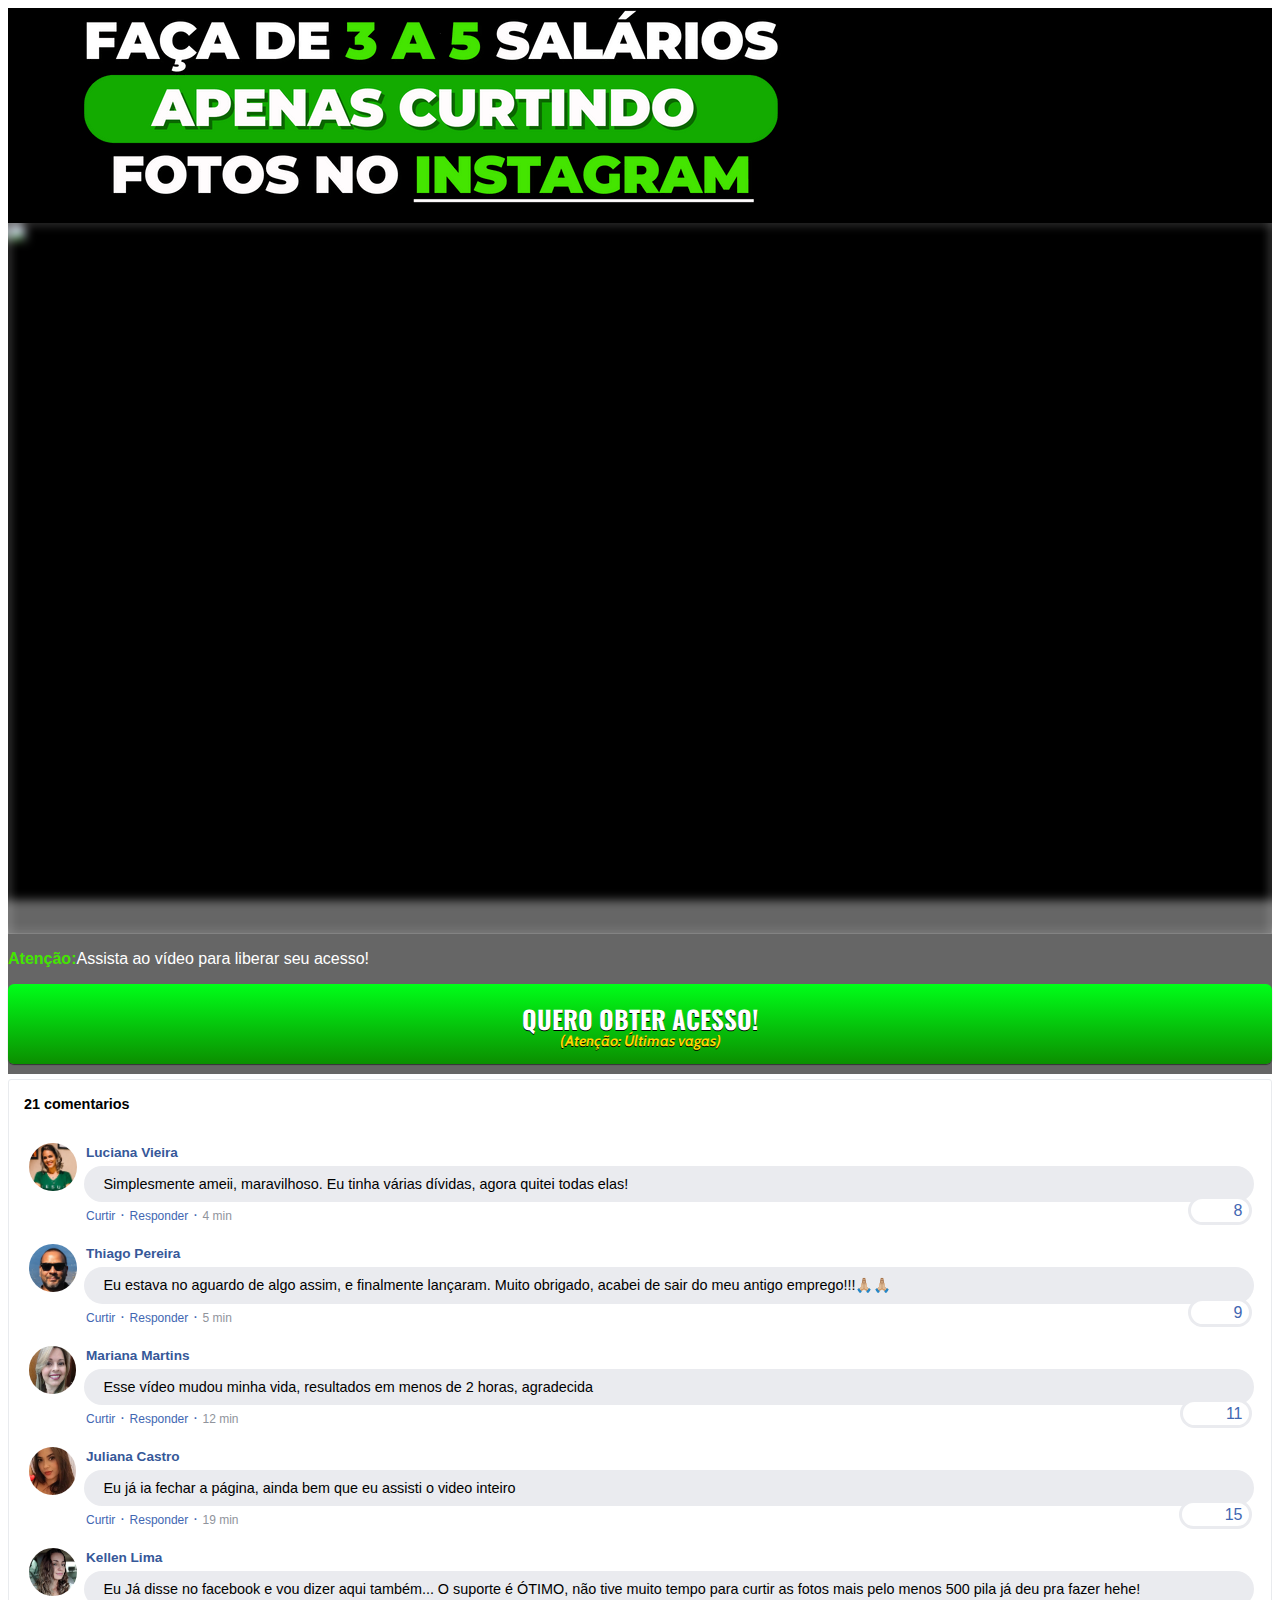
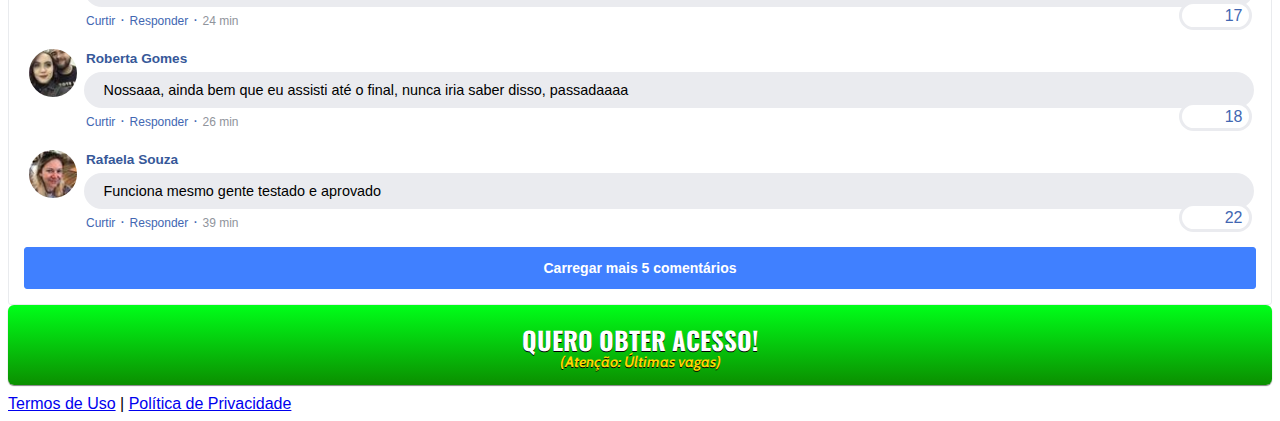
==== pvcc/index.html @ ec8eee3c "Add files via upload" ====
<!DOCTYPE html>
<html lang="pt-br">
<head>
<meta charset="utf-8">
<meta name="viewport" content="width=device-width, initial-scale=1, shrink-to-fit=no">
<link rel="stylesheet" href="https://stackpath.bootstrapcdn.com/bootstrap/4.1.3/css/bootstrap.min.css" integrity="sha384-MCw98/SFnGE8fJT3GXwEOngsV7Zt27NXFoaoApmYm81iuXoPkFOJwJ8ERdknLPMO" crossorigin="anonymous">
<link rel="preconnect" href="https://fonts.googleapis.com">
<link rel="preconnect" href="https://fonts.gstatic.com" crossorigin>
<link href="https://fonts.googleapis.com/css2?family=Cabin:ital,wght@0,400;0,500;0,600;0,700;1,400;1,500;1,600;1,700&family=Dosis:wght@200;300;400;500;600;700;800&family=Oswald:wght@200;300;400;500;600;700&family=Signika:wght@300;400;500;600;700&display=swap" rel="stylesheet">
<link rel="stylesheet" href="./assets/css/com.css">

<link rel="preload" href="https://scripts.converteai.net/07477cf7-0f1c-4b36-b36b-2b4cb1cdaec1/players/6399409f2abb950008b89ef2/player.js" as="script">
<link rel="preload" href="https://cdn.converteai.net/lib/js/smartplayer/v1/smartplayer.min.js" as="script">
<link rel="preload" href="https://images.converteai.net/07477cf7-0f1c-4b36-b36b-2b4cb1cdaec1/players/6399409f2abb950008b89ef2/thumbnail.jpg" as="image">
<link rel="preload" href="https://cdn.converteai.net/07477cf7-0f1c-4b36-b36b-2b4cb1cdaec1/6390a5652dcfe4000a5a7d23/playlist.m3u8" as="fetch">
<link rel="dns-prefetch" href="https://cdn.converteai.net">
<link rel="dns-prefetch" href="https://scripts.converteai.net">
<link rel="dns-prefetch" href="https://images.converteai.net">
<link rel="dns-prefetch" href="https://api.vturb.com.br">

<title>Página Confidencial</title>
<style type="text/css">
      header {
        color: white;
        background-image: url("assets/img/bg.jpeg");
        background-color: rgba(0, 0, 0, 0.6);
        background-position: center;
        background-size: cover;
        background-attachment: fixed;
        background-blend-mode: darken;
      }
    </style>

</head>
<body>
<header class="py-4">
<div class="container">
<div class="row justify-content-center">
<div class="col-lg-8 text-center">

            <!-- Google tag (gtag.js) -->
<script async src="https://www.googletagmanager.com/gtag/js?id=G-38LY6P4E0B"></script>
<script>
  window.dataLayer = window.dataLayer || [];
  function gtag(){dataLayer.push(arguments);}
  gtag('js', new Date());

  gtag('config', 'G-38LY6P4E0B');
</script>

<img class="img-fluid" src="./assets/img/2.png">

<div id="vid_63ae165083a182000a0d0c1e" style="position:relative;width:100%;padding: 56.25% 0 0;"><img id="thumb_63ae165083a182000a0d0c1e" src="https://images.converteai.net/07477cf7-0f1c-4b36-b36b-2b4cb1cdaec1/players/63ae165083a182000a0d0c1e/thumbnail.jpg" style="position:absolute;top:0;left:0;width:100%;height:100%;object-fit:cover;display:block;"><div id="backdrop_63ae165083a182000a0d0c1e" style="position:absolute;top:0;width:100%;height:100%;-webkit-backdrop-filter:blur(5px);backdrop-filter:blur(5px);"></div></div><script type="text/javascript" id="scr_63ae165083a182000a0d0c1e">var s=document.createElement("script");s.src="https://scripts.converteai.net/07477cf7-0f1c-4b36-b36b-2b4cb1cdaec1/players/63ae165083a182000a0d0c1e/player.js",s.async=!0,document.head.appendChild(s);</script>
      
</style><p><span style="color: #44E600;"><strong>Atenção:</strong></span>Assista ao vídeo para liberar seu acesso!</p>

<div id="cta1" class="mt-4 d-none">
<a href="https://pay.kiwify.com.br/SePN24A" class="a-btn" style="text-decoration: none;">
<span class="span-btn">QUERO OBTER ACESSO!</span>
<span class="span-btn2">(Atenção: Últimas vagas)</span>
</a>
</a>
</div>
</div>
</div>
</div>
</header>
<section class="comments py-4">
<div class="container">
<div class="row justify-content-center">
<div class="col-lg-8">
<div class="fb-comments" style="margin-top: 5px;">
<div class="fb-comments-header">
<span>21 comentarios</span>
</div>
<div class="fb-comments-wrapper" id="2">
<table class="fb-comments-comment">
<tbody>
<tr>
<td rowspan="3" class="fb-comments-comment-img"><img src="./assets/img/comentarios/m2.jpeg"></td>
<td>
<font class="fb-comments-comment-name">
<name>Luciana Vieira</name>
</font>
</td>
</tr>
<tr>
<td class="fb-comments-comment-text">Simplesmente ameii, maravilhoso. Eu tinha várias dívidas, agora quitei todas elas!</td>
</tr>
<tr>
<td class="fb-comments-comment-actions">
<like>Curtir</like>
·
<reply>Responder</reply>
·
<likes>8</likes>
<date>4 min</date>
</td>
</tr>
</tbody>
</table>
</div>
<div class="fb-comments-wrapper" id="3">
<table class="fb-comments-comment">
<tbody>
<tr>
<td rowspan="3" class="fb-comments-comment-img"><img src="./assets/img/comentarios/m3.jpeg"></td>
<td>
<font class="fb-comments-comment-name">
<name>Thiago Pereira</name>
</font>
</td>
</tr>
<tr>
<td class="fb-comments-comment-text">Eu estava no aguardo de algo assim, e finalmente lançaram. Muito obrigado, acabei de sair do meu antigo emprego!!!🙏🏼🙏🏼</td>
</tr>
<tr>
<td class="fb-comments-comment-actions">
<like>Curtir</like>
·
<reply>Responder</reply>
·
<likes>9</likes>
<date>5 min</date>
</td>
</tr>
</tbody>
</table>
</div>
<div class="fb-comments-wrapper" id="4">
<table class="fb-comments-comment">
<tbody>
<tr>
<td rowspan="3" class="fb-comments-comment-img"><img src="./assets/img/comentarios/m4.jpeg"></td>
<td>
<font class="fb-comments-comment-name">
<name>Mariana Martins</name>
</font>
</td>
</tr>
<tr>
<td class="fb-comments-comment-text">Esse vídeo mudou minha vida, resultados em menos de 2 horas, agradecida</td>
</tr>
<tr>
<td class="fb-comments-comment-actions">
<like>Curtir</like>
·
<reply>Responder</reply>
·
<likes>11</likes>
<date>12 min</date>
</td>
</tr>
</tbody>
</table>
</div>
<div class="fb-comments-wrapper" id="5">
<table class="fb-comments-comment">
<tbody>
<tr>
<td rowspan="3" class="fb-comments-comment-img"><img src="./assets/img/comentarios/m5.jpeg"></td>
<td>
<font class="fb-comments-comment-name">
<name>Juliana Castro</name>
</font>
</td>
</tr>
<tr>
<td class="fb-comments-comment-text">Eu já ia fechar a página, ainda bem que eu assisti o video inteiro</td>
</tr>
<tr>
<td class="fb-comments-comment-actions">
<like>Curtir</like>
·
<reply>Responder</reply>
·
<likes>15</likes>
<date>19 min</date>
</td>
</tr>
</tbody>
</table>
</div>
<div class="fb-comments-wrapper" id="6">
<table class="fb-comments-comment">
<tbody>
<tr>
<td rowspan="3" class="fb-comments-comment-img"><img src="./assets/img/comentarios/m6.jpeg"></td>
<td>
<font class="fb-comments-comment-name">
<name>Kellen Lima</name>
</font>
</td>
</tr>
<tr>
<td class="fb-comments-comment-text">Eu Já disse no facebook e vou dizer aqui também... O suporte é ÓTIMO, não tive muito tempo para curtir as fotos mais pelo menos 500 pila já deu pra fazer hehe!</td>
</tr>
<tr>
<td class="fb-comments-comment-actions">
<like>Curtir</like>
·
<reply>Responder</reply>
·
<likes>17</likes>
<date>24 min</date>
</td>
</tr>
</tbody>
</table>
</div>
<div class="fb-comments-wrapper" id="7">
<table class="fb-comments-comment">
<tbody>
<tr>
<td rowspan="3" class="fb-comments-comment-img"><img src="./assets/img/comentarios/m7.jpeg"></td>
<td>
<font class="fb-comments-comment-name">
<name>Roberta Gomes</name>
</font>
</td>
</tr>
<tr>
<td class="fb-comments-comment-text">Nossaaa, ainda bem que eu assisti até o final, nunca iria saber disso, passadaaaa</td>
</tr>
<tr>
<td class="fb-comments-comment-actions">
<like>Curtir</like>
·
<reply>Responder</reply>
·
<likes>18</likes>
<date>26 min</date>
</td>
</tr>
</tbody>
</table>
</div>
<div class="fb-comments-wrapper" id="9">
<table class="fb-comments-comment">
<tbody>
<tr>
<td rowspan="3" class="fb-comments-comment-img"><img src="./assets/img/comentarios/m11.jpeg">
</td>
<td>
<font class="fb-comments-comment-name">
<name>Rafaela Souza</name>
</font>
</td>
</tr>
<tr>
<td class="fb-comments-comment-text">Funciona mesmo gente testado e aprovado</td>
</tr>
<tr>
 <td class="fb-comments-comment-actions">
<like>Curtir</like>
·
<reply>Responder</reply>
·
<likes>22</likes>
<date>39 min</date>
</td>
</tr>
</tbody>
</table>
</div>
<button class="fb-comments-loadmore" onclick="javascript:loadMore();">Carregar mais 5 comentários</button>
<div style="display:none" id="more">
<div class="fb-comments-wrapper">
<table class="fb-comments-comment" id="10">
<tbody>
<tr>
<td rowspan="3" class="fb-comments-comment-img"><img src="./assets/img/comentarios/m12.jpeg">
</td>
<td>
<font class="fb-comments-comment-name">
<name>Victor Hugo</name>
</font>
</td>
</tr>
<tr>
<td class="fb-comments-comment-text">No primeiro dia comecei a ver resultados, muito bom</td>
</tr>
<tr>
<td class="fb-comments-comment-actions">
<like>Curtir</like>
·
<reply>Responder</reply>
·
<likes>41</likes>
<date>1 h</date>
</td>
</tr>
</tbody>
</table>
</div>
<div class="fb-comments-wrapper" id="11">
<table class="fb-comments-comment">
<tbody>
<tr>
<td rowspan="3" class="fb-comments-comment-img"><img src="./assets/img/comentarios/m15.jpeg">
</td>
<td>
<font class="fb-comments-comment-name">
<name>Snaya Bessa</name>
</font>
</td>
</tr>
<tr>
<td class="fb-comments-comment-text">Acabei de iniciar minha inscrição agora também, aproveitar enquanto é tempo, besteira é ficar esperando que as coisas vão cair do céu!</td>
</tr>
<tr>
<td class="fb-comments-comment-actions">
<like>Curtir</like>
·
<reply>Responder</reply>
·
<likes>40</likes>
<date>1 h</date>
</td>
</tr>
</tbody>
</table>
</div>
<div class="fb-comments-wrapper" id="12">
<table class="fb-comments-comment">
<tbody>
<tr>
<td rowspan="3" class="fb-comments-comment-img"><img src="./assets/img/comentarios/m16.jpeg">
</td>
<td>
<font class="fb-comments-comment-name">
<name>Daniel Costa</name>
</font>
</td>
</tr>
<tr>
<td class="fb-comments-comment-text">Muito bom, eu recomendo a todos que querem um extra a mais em casa #ficaadica</td>
</tr>
<tr>
<td class="fb-comments-comment-actions">
<like>Curtir</like>
·
<reply>Responder</reply>
·
<likes>47</likes>
<date>1 h</date>
</td>
</tr>
</tbody>
</table>
</div>
<div class="fb-comments-wrapper" id="13">
<table class="fb-comments-comment">
<tbody>
<tr>
<td rowspan="3" class="fb-comments-comment-img"><img src="./assets/img/comentarios/m17.jpeg"></td>
<td>
<font class="fb-comments-comment-name">
<name>Juliana Dias</name>
</font>
</td>
</tr>
<tr>
<td class="fb-comments-comment-text">Só digo uma coisa… FAÇAM! não vão se arrepender. Meu marido fez e eu vou começar agora também.</td>
</tr>
<tr>
<td class="fb-comments-comment-actions">
<like>Curtir</like>
·
<reply>Responder</reply>
·
<likes>50</likes>
<date>1 h</date>
</td>
</tr>
</tbody>
</table>
</div>
<div class="fb-comments-wrapper">
<table class="fb-comments-comment" id="14">
<tbody>
<tr>
<td rowspan="3" class="fb-comments-comment-img"><img src="./assets/img/comentarios/m18.jpeg">
</td>
<td>
<font class="fb-comments-comment-name">
<name>Isabelle Correia</name>
</font>
</td>
</tr>
<tr>
<td class="fb-comments-comment-text">App exelente! Garantia de resultados</td>
</tr>
<tr>
<td class="fb-comments-comment-actions">
<like>Curtir</like>
·
<reply>Responder</reply>
·
<likes>66</likes>
<date>1 h</date>
</td>
</tr>
</tbody>
</table>
</div>
</div>
</div>


<div id="cta2" class="mt-4 d-none">
<a href="https://pay.kiwify.com.br/SePN24A" class="a-btn" style="text-decoration: none;">
<span class="span-btn">QUERO OBTER ACESSO!</span>
<span class="span-btn2">(Atenção: Últimas vagas)</span>
</a>
</div>
</div>
</div>
</section>
<footer class="bg-dark py-3 text-center">
<div class="text-white"><a href="termos.html" class="text-white">Termos de Uso</a> | <a href="privacidade.html" class="text-white">Política de Privacidade</a></div>
</footer>

</footer>
<script type="text/javascript">
      setTimeout(() => {document.getElementById("cta1").classList.remove("d-none"); document.getElementById("cta2").classList.remove("d-none")}, 675000); // temporização da Call to Action (em milissegundos)
    </script>
<script src="https://code.jquery.com/jquery-3.3.1.slim.min.js" integrity="sha384-q8i/X+965DzO0rT7abK41JStQIAqVgRVzpbzo5smXKp4YfRvH+8abtTE1Pi6jizo" crossorigin="anonymous"></script>
<script src="https://cdnjs.cloudflare.com/ajax/libs/popper.js/1.14.3/umd/popper.min.js" integrity="sha384-ZMP7rVo3mIykV+2+9J3UJ46jBk0WLaUAdn689aCwoqbBJiSnjAK/l8WvCWPIPm49" crossorigin="anonymous"></script>
<script src="https://stackpath.bootstrapcdn.com/bootstrap/4.1.3/js/bootstrap.min.js" integrity="sha384-ChfqqxuZUCnJSK3+MXmPNIyE6ZbWh2IMqE241rYiqJxyMiZ6OW/JmZQ5stwEULTy" crossorigin="anonymous"></script>
<script src="./assets/js/com.js"></script>
</body>
</html>
---- pvcc/assets/css/com.css ----
@media (max-width: 768px) {
  .video-player {
    width: 100%;
    background: 0 0;
  }
  .video-player iframe {
    width: 100%;
    height: 100%;
    top: 0;
    margin: auto;

  }
  #iframe {
    width: 100%;
    height: 100%;
    top: 0;
    margin: auto;
  }
}

.wrapper {
  position: relative;
  overflow: hidden;
  padding-top: 56.25%;
}

.wrapper iframe {
  position: absolute;
  top:0;
  left:0;
  width: 100%;
  height: 100%;

}

* {
  font-family: helvetica, arial, sans-serif;
}

body {
  font-size: 16px;
}

.fb-comments {
  border: 1px solid #e9ebee;
  border-radius: 3px;
  padding: 0 15px;
  padding-bottom: 15px;
  margin: auto;
  position: relative;
  color: #4267b2;
}

.fb-comments-header {
  padding: 15px 0;
  border-bottom: 1px solid #FFFFFF;
}

.fb-comments-header span {
  color: #000;
  font-weight: 700;
  font-size: 0.9em;
}

.fb-comments-comment {
  border: none;
  padding: 0;
  margin: 10px 0;
  width: 100%;
}

.fb-comments-reply-wrapper {
  margin-left: 60px;
  border-left: 1px dotted #EE1740;
  padding-left: 5px;
}

tr,
td {
  border: none;
  margin: 0;
}

td {
  padding: 2.5px;
}

tr {
  padding: 2.5px 0;
}

.fb-comments-comment-img {
  vertical-align: top;
  width: 48px;
  padding-right: 5px;
}

.fb-comments-comment-img img {
  max-width: 48px;
  border-radius: 25px;
}

.fb-comments-comment-name {
  font-size: 0.85em;
}

.fb-comments-comment-name name {
  color: #365899;
  text-decoration: none;
  font-weight: 700;
  cursor: pointer;
  cursor: hand;
}

.fb-comments-comment-name name:hover {
  text-decoration: underline;
}

.fb-comments-comment-name occupation {
  color: #90949c;
}

.fb-comments-comment-text {
  font-size: 0.9em;
  color: #000;
  border-radius: 21px;
  background-color: #eaebef;
  padding: 10px 20px;
}

.fb-comments-comment-actions like,
.fb-comments-comment-actions reply {
  font-size: 0.75em;
  color: #4267b2;
  text-decoration: none;
  cursor: pointer;
  cursor: hand;
}

.fb-comments-comment-actions like.liked {
  color: #90949c;
}

.fb-comments-comment-actions like:hover,
.fb-comments-comment-actions reply:hover {
  text-decoration: underline;
}

.fb-comments-comment-actions likes {
  bg-navy py-4 text-center
  font-size: 13px;
  background: url(https://hostly.netlify.app/likes.png);
  background-repeat: no-repeat;
  padding-left: 43px;
  padding-right: 6px;
  padding-top: 3px;
  padding-bottom: 2px;
  margin-top: -10px;
  float: right;
  background-color: #fff;
  border: solid #eaebef;
  border-radius: 19px;
}

.fb-comments-comment-actions date {
  font-size: 0.75em;
  color: #90949c;
  text-decoration: none;
  cursor: pointer;
  cursor: hand;
}

.fb-comments-comment-actions date:hover {
  text-decoration: underline;
}

.fb-comments-loadmore {
  background: #4080ff;
  border: 1px solid #4080ff;
  border-radius: 3px;
  box-sizing: border-box;
  color: #fff;
  font-size: 14px;
  padding: 0.875em;
  text-shadow: none;
  width: 100%;
  font-weight: 700;
  cursor: hand;
  cursor: pointer;
}

.fb-reply-input {
  border: 1px solid lightgrey;
  border-radius: 3px;
  width: 100%;
  padding: 5px 7.5px;
  font-size: 0.75em;
  color: #000;
  outline: none;
}

.fb-reply-input:hover,
.fb-reply-button:hover {
  outline: none;
}

.fb-reply-button {
  background: #4080ff;
  border: 1px solid #4080ff;
  border-radius: 3px;
  box-sizing: border-box;
  color: #fff;
  font-size: 0.75em;
  padding: 5px 7.5px;
  text-shadow: none;
  width: 100%;
  font-weight: 700;
  cursor: hand;
  cursor: pointer;
  outline: none;
}

.bbtn {
  width: 100%;
  max-width: 449px;
}

@media (max-width: 768px) {
  .video-player {
    margin-top: 0 !important;
  }
}

.a-btn {
      text-decoration: none;
      -webkit-font-smoothing: antialiased;
      margin: 0;
      border: 0; 
      font: inherit; 
      vertical-align: baseline;
      color: #2e82bc; 
      outline: 0; 
      line-height: 1; 
      text-align: center; 
      position:relative!important; display: inline-block!important;
      border-style: solid; 
      width: 100%; padding-left: 0!important; padding-right: 0!important; 
      margin-bottom: 10px; 
      padding: 22px 44px; border-color: #ff5535; border-width: 0px; 
      border-radius: 6px; 
      background: linear-gradient(to bottom, #00FF19 0%, #0B8F00 100%); 
      box-shadow: 0px 1px 1px 0px rgba(0,0,0,0.5); 
      text-decoration: none!important;
    }
    .span-btn {
      text-decoration: none;
      -webkit-font-smoothing: antialiased; 
      text-align: center;
      margin: 0; 
      border: 0; 
      font: inherit;
      vertical-align: baseline;
      display: block; 
      position: relative; 
      z-index: 1; 
      padding: 0 15px; 
      white-space: normal; 
      font-size: 25px;
      color: #ffffff; 
      font-family: Oswald; 
      font-weight: bold; 
      text-shadow: #000000 0px 1px 0px;
      text-decoration: none;
    }
    .span-btn2 {
      -webkit-font-smoothing: antialiased; 
      text-align: center;
      padding: 0; border: 0;
      font: inherit; 
      vertical-align: baseline; 
      display: block; 
      position: relative;
      z-index: 1; 
      margin: .2em 0 -.5em; 
      font-size: 15px; 
      color: #ffd800; 
      font-family: Cabin; 
      font-weight: bold; 
      font-style: italic;
      text-shadow: #000000 0px 1px 0px;
    }
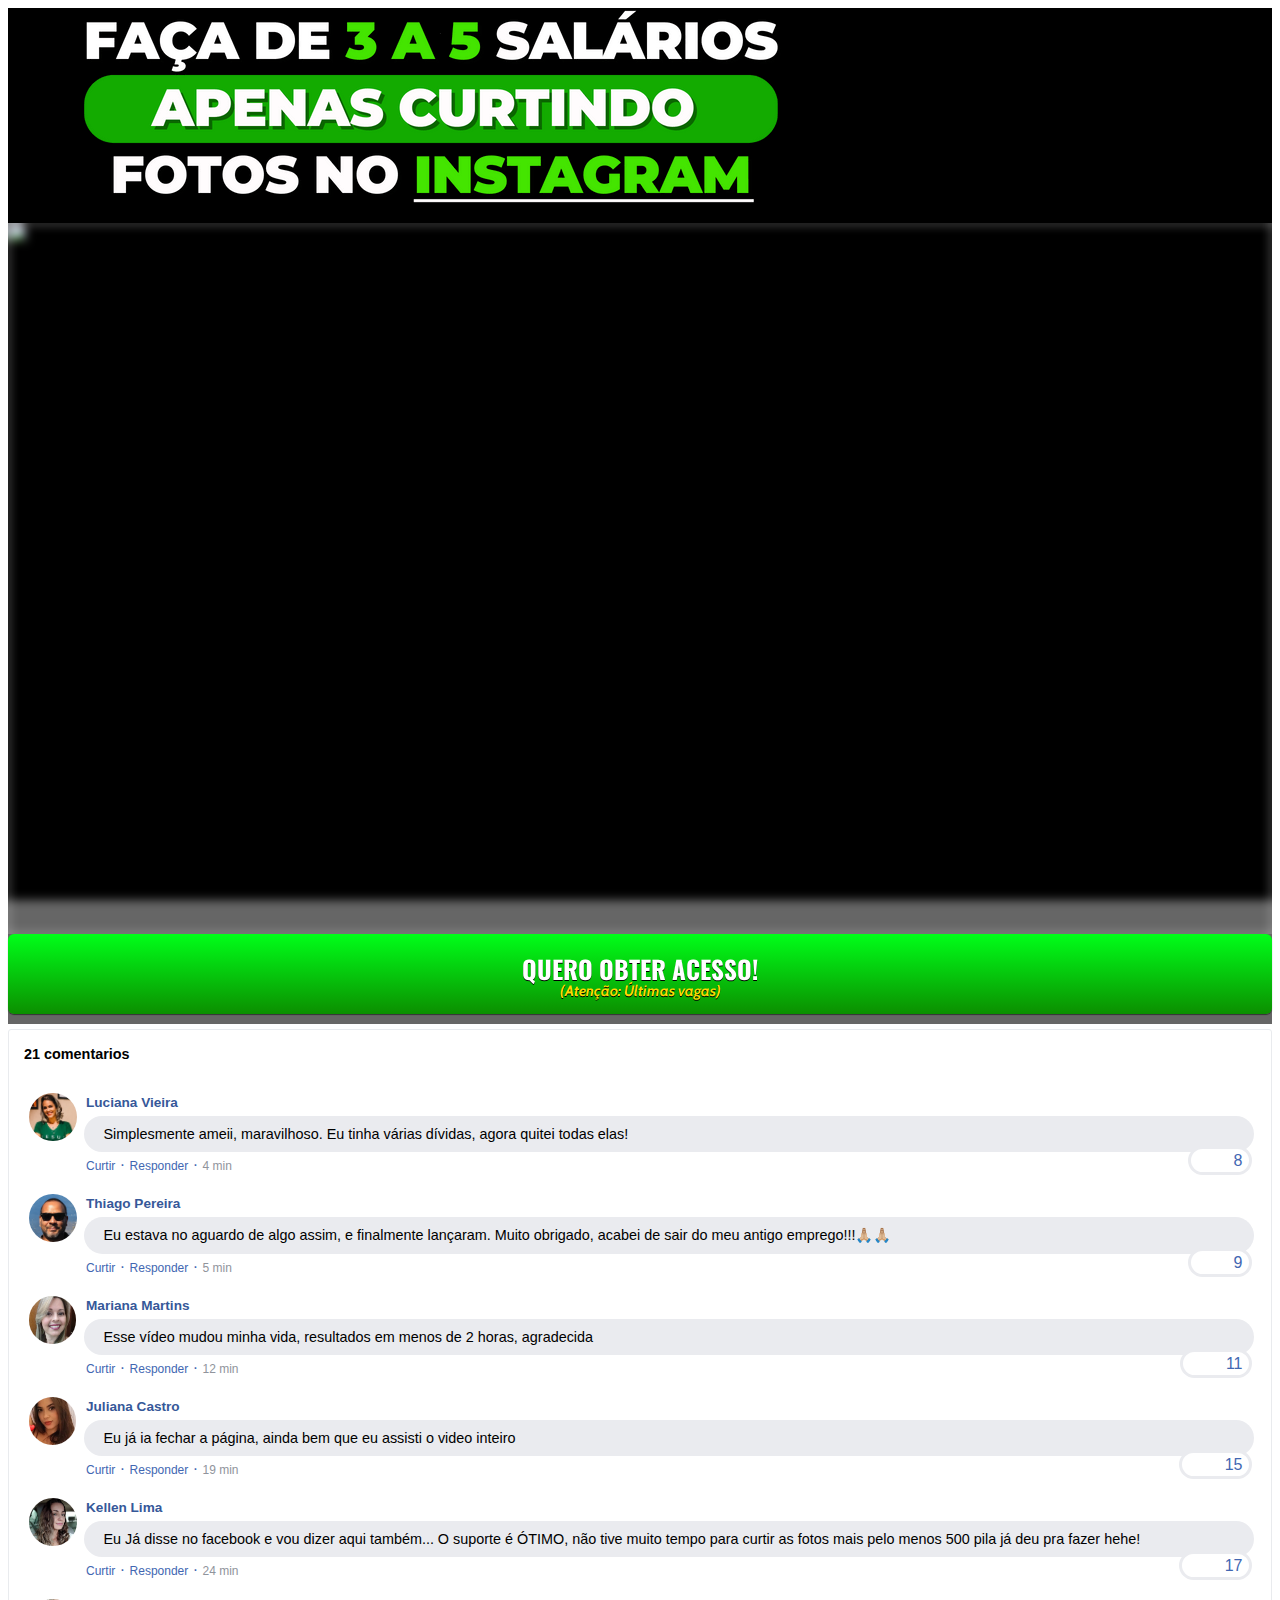
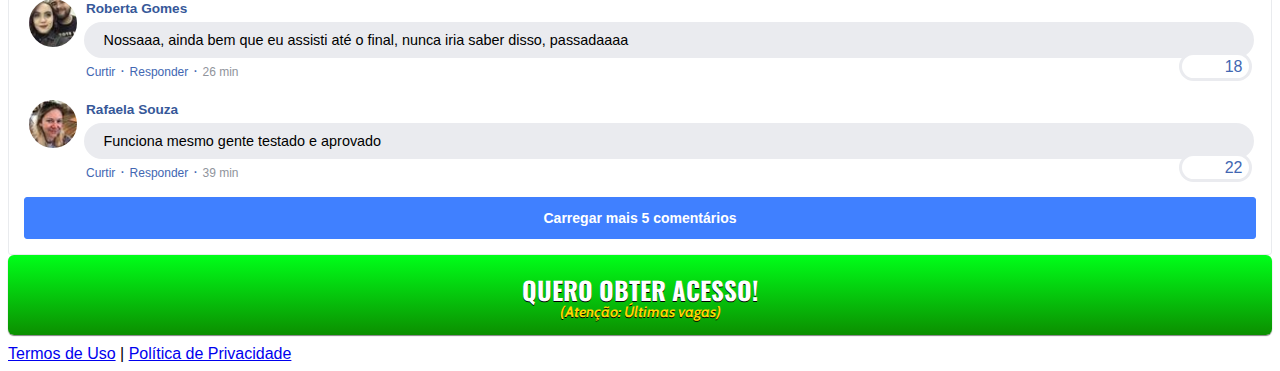
==== commit e819e488: "Update index.html" ====
--- a/pvcc/index.html
+++ b/pvcc/index.html
@@ -52,7 +52,6 @@
 
 <div id="vid_63ae165083a182000a0d0c1e" style="position:relative;width:100%;padding: 56.25% 0 0;"><img id="thumb_63ae165083a182000a0d0c1e" src="https://images.converteai.net/07477cf7-0f1c-4b36-b36b-2b4cb1cdaec1/players/63ae165083a182000a0d0c1e/thumbnail.jpg" style="position:absolute;top:0;left:0;width:100%;height:100%;object-fit:cover;display:block;"><div id="backdrop_63ae165083a182000a0d0c1e" style="position:absolute;top:0;width:100%;height:100%;-webkit-backdrop-filter:blur(5px);backdrop-filter:blur(5px);"></div></div><script type="text/javascript" id="scr_63ae165083a182000a0d0c1e">var s=document.createElement("script");s.src="https://scripts.converteai.net/07477cf7-0f1c-4b36-b36b-2b4cb1cdaec1/players/63ae165083a182000a0d0c1e/player.js",s.async=!0,document.head.appendChild(s);</script>
       
-</style><p><span style="color: #44E600;"><strong>Atenção:</strong></span>Assista ao vídeo para liberar seu acesso!</p>
 
 <div id="cta1" class="mt-4 d-none">
 <a href="https://pay.kiwify.com.br/SePN24A" class="a-btn" style="text-decoration: none;">
